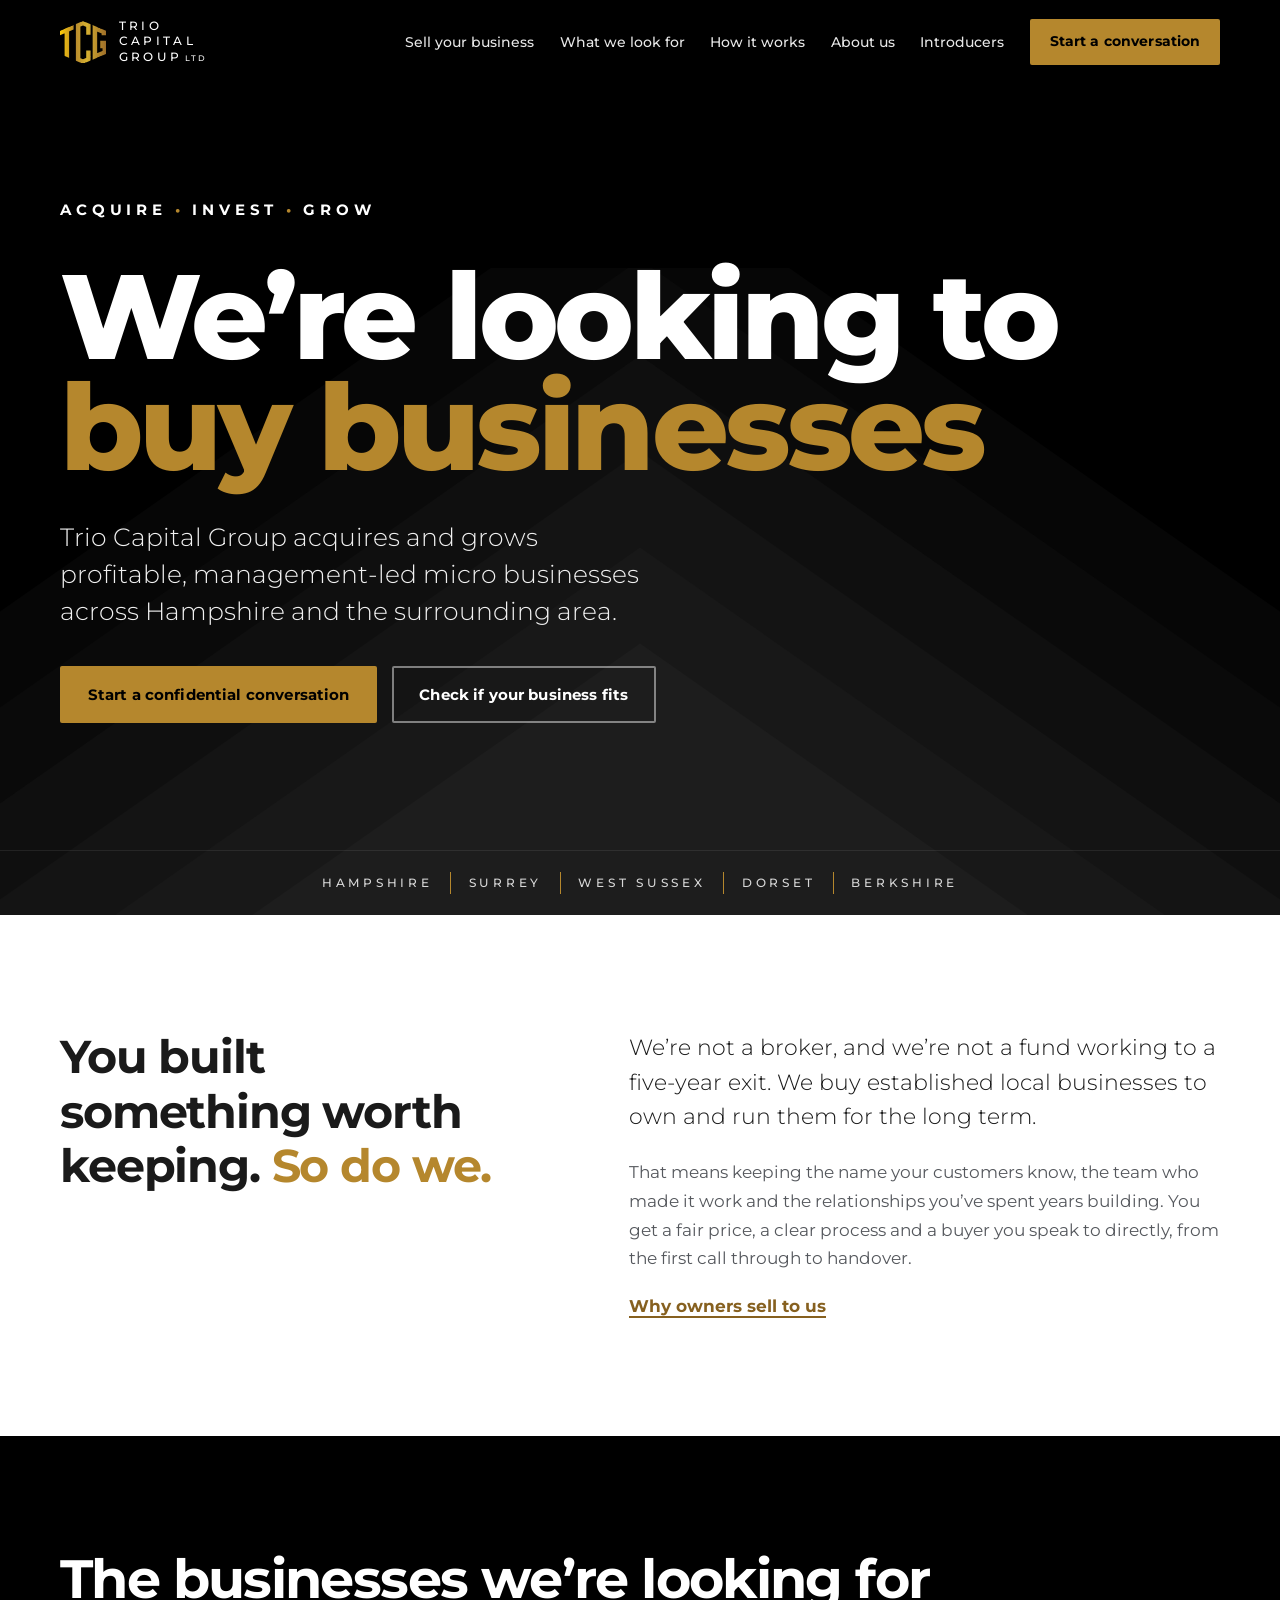
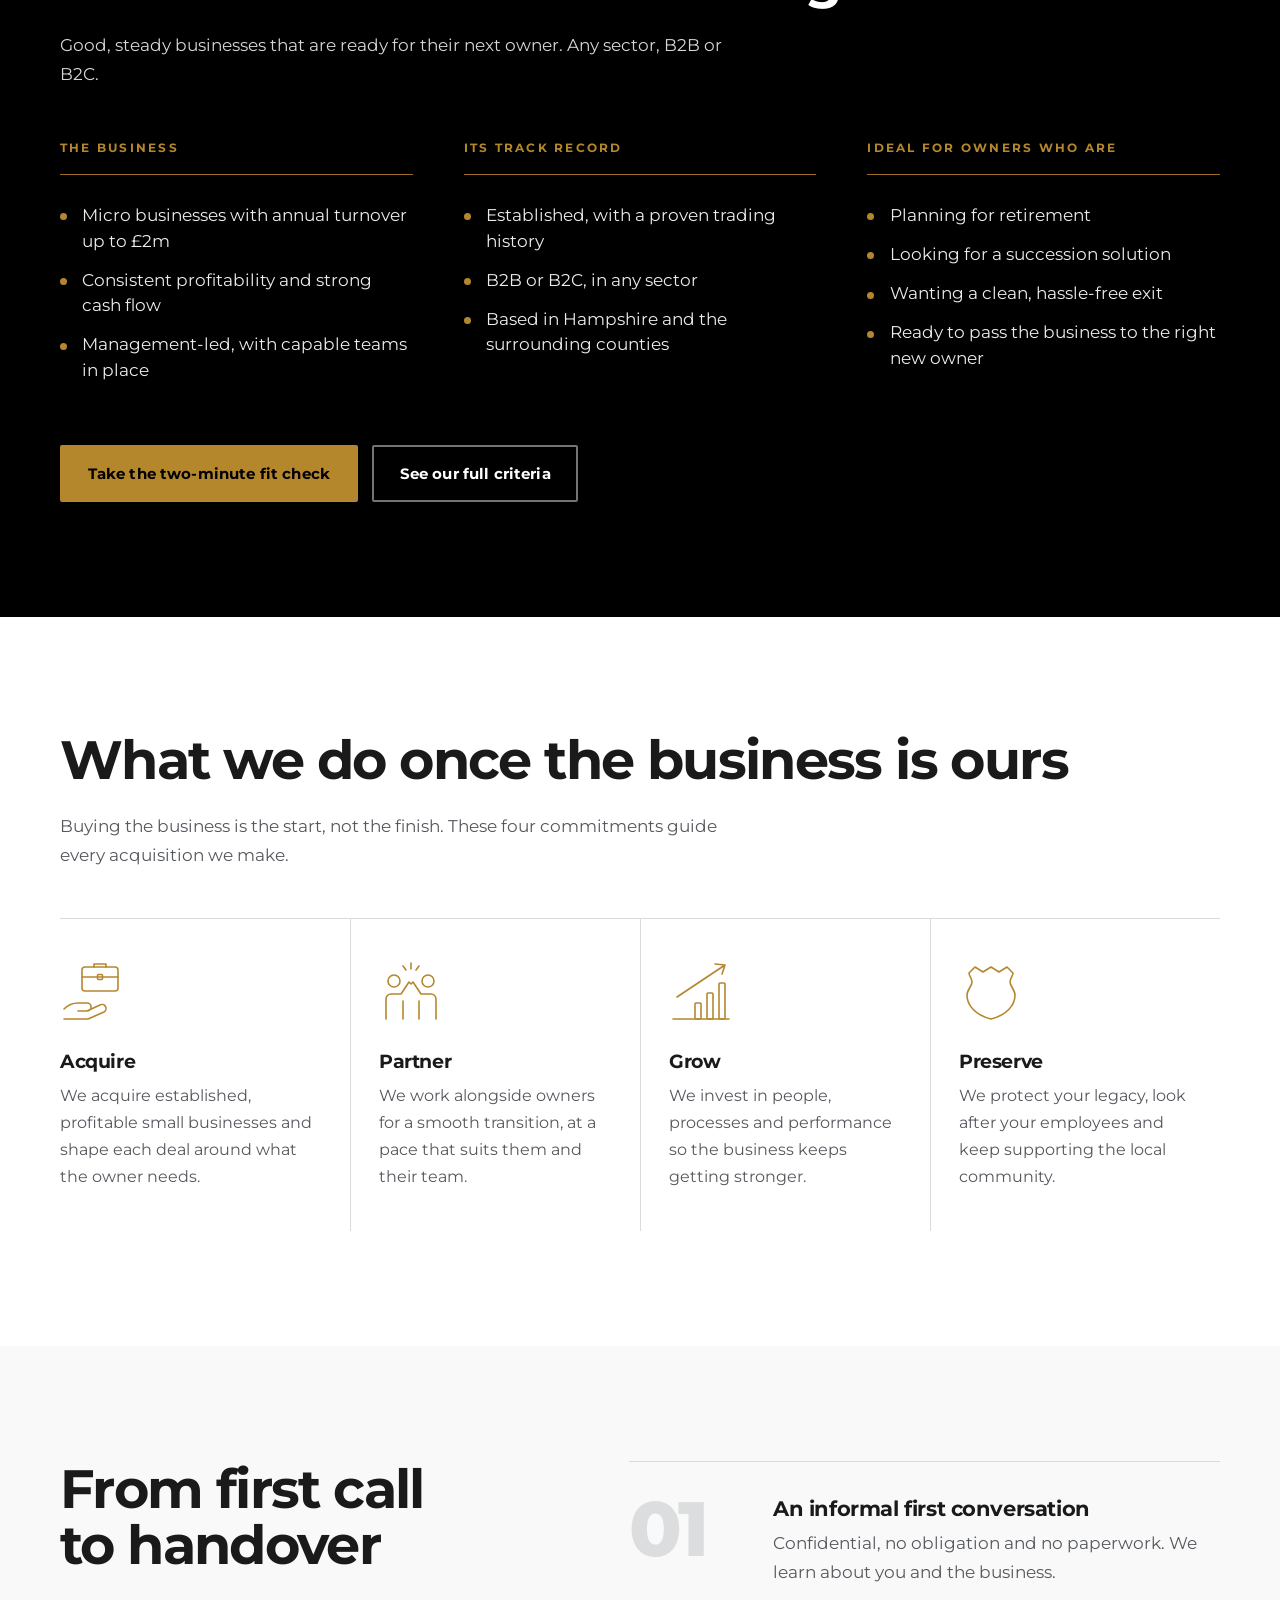
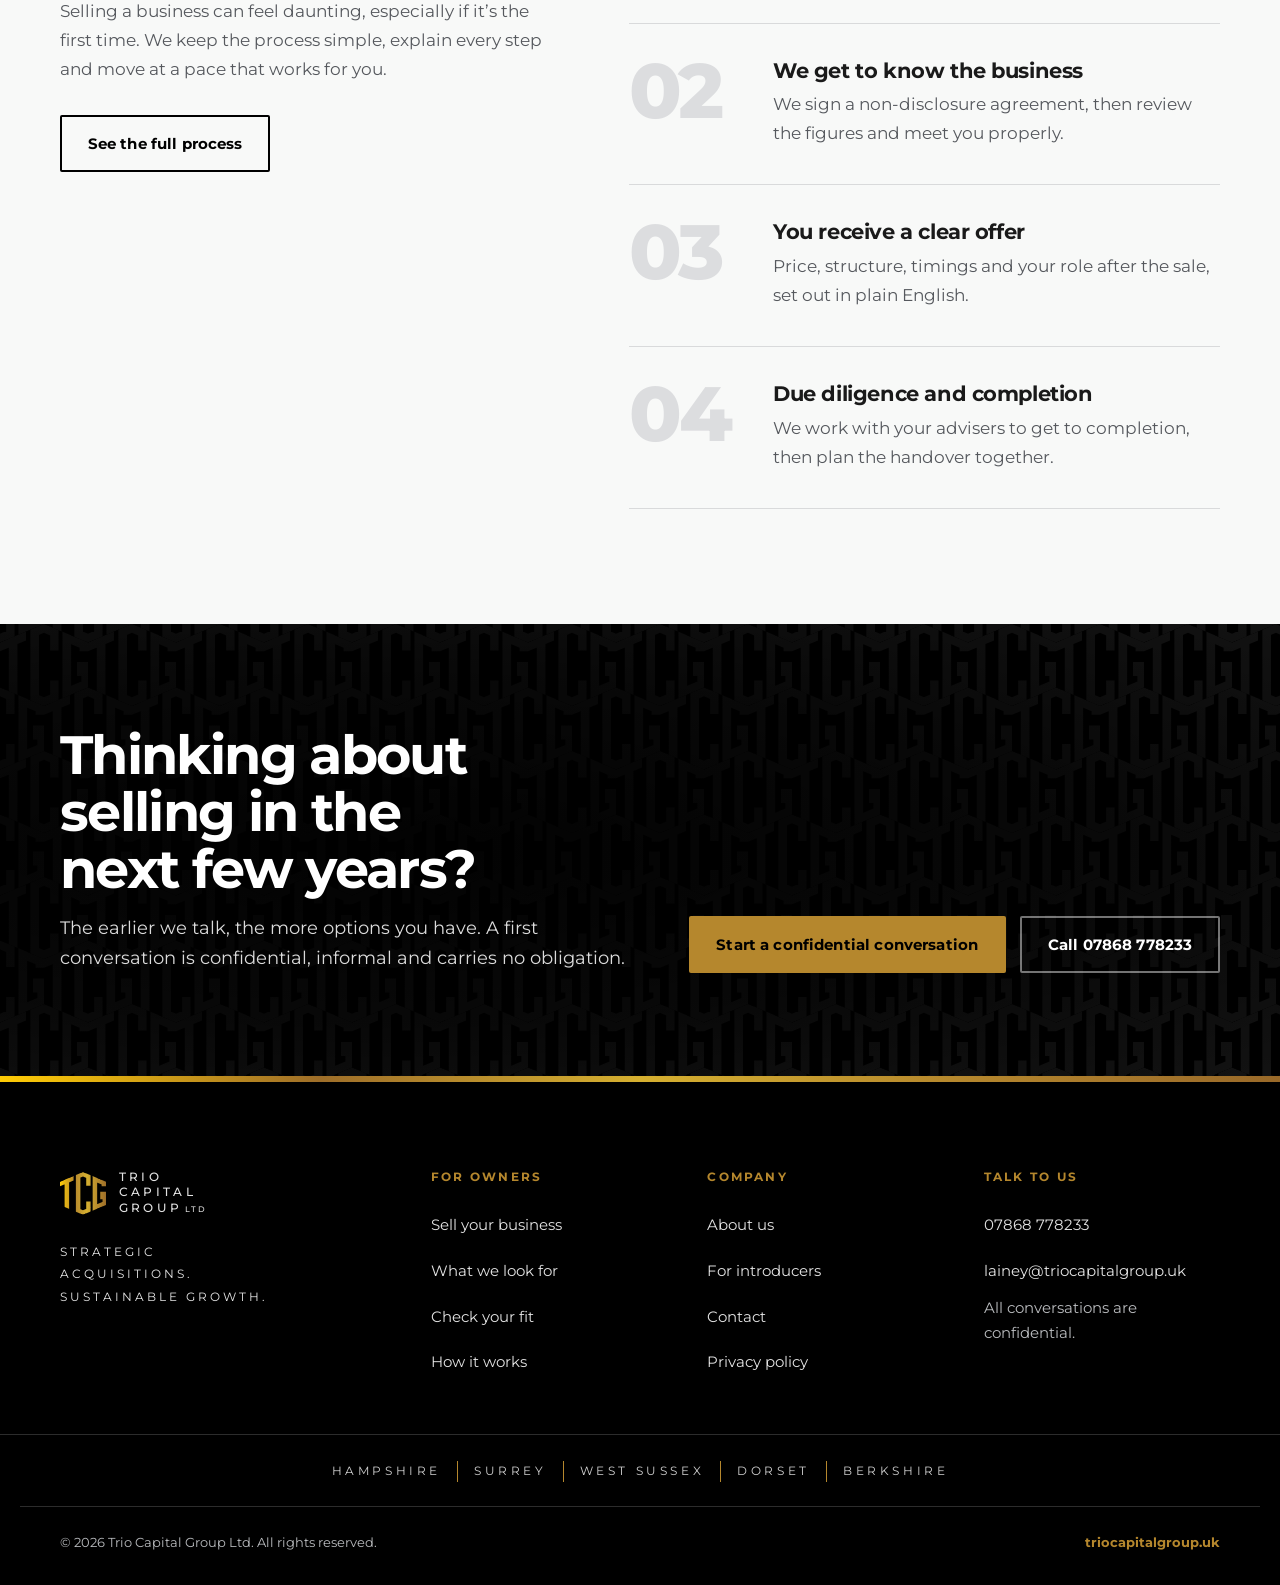
==== index.html @ f68aefcb "Add files via upload" ====
<!DOCTYPE html>
<html lang="en-GB">
<head>
<meta charset="utf-8">
<script>document.documentElement.classList.add("js")</script>
<meta name="viewport" content="width=device-width, initial-scale=1">
<title>Trio Capital Group | We buy small businesses in Hampshire & the South</title>
<meta name="description" content="Thinking of selling your business? Trio Capital Group acquires and grows profitable, management-led micro businesses across Hampshire, Surrey, West Sussex, Dorset and Berkshire.">
<link rel="canonical" href="https://triocapitalgroup.uk/">
<meta name="theme-color" content="#000000">
<meta property="og:type" content="website">
<meta property="og:site_name" content="Trio Capital Group">
<meta property="og:title" content="Trio Capital Group | We buy small businesses in Hampshire & the South">
<meta property="og:description" content="Thinking of selling your business? Trio Capital Group acquires and grows profitable, management-led micro businesses across Hampshire, Surrey, West Sussex, Dorset and Berkshire.">
<meta property="og:url" content="https://triocapitalgroup.uk/">
<meta property="og:image" content="https://triocapitalgroup.uk/og-image.jpg">
<meta property="og:image:width" content="1200">
<meta property="og:image:height" content="630">
<meta property="og:locale" content="en_GB">
<meta name="twitter:card" content="summary_large_image">
<link rel="icon" href="/favicon.svg" type="image/svg+xml">
<link rel="icon" href="/favicon-32.png" sizes="32x32" type="image/png">
<link rel="apple-touch-icon" href="/apple-touch-icon.png">
<link rel="preconnect" href="https://fonts.googleapis.com">
<link rel="preconnect" href="https://fonts.gstatic.com" crossorigin>
<link href="https://fonts.googleapis.com/css2?family=Montserrat:wght@300;400;500;700;800&display=swap" rel="stylesheet">
<link rel="stylesheet" href="/style.css">
<script type="application/ld+json">{"@context": "https://schema.org", "@type": "Organization", "name": "Trio Capital Group Ltd", "url": "https://triocapitalgroup.uk", "logo": "https://triocapitalgroup.uk/logo-mark.svg", "slogan": "Strategic acquisitions. Sustainable growth.", "description": "Trio Capital Group acquires and grows profitable, management-led micro businesses across Hampshire and the surrounding area.", "areaServed": [{"@type": "AdministrativeArea", "name": "Hampshire"}, {"@type": "AdministrativeArea", "name": "Surrey"}, {"@type": "AdministrativeArea", "name": "West Sussex"}, {"@type": "AdministrativeArea", "name": "Dorset"}, {"@type": "AdministrativeArea", "name": "Berkshire"}], "contactPoint": {"@type": "ContactPoint", "telephone": "+447868778233", "email": "lainey@triocapitalgroup.uk", "contactType": "Business acquisitions", "areaServed": "GB"}}</script>
</head>
<body>
<a class="skip-link" href="#main">Skip to content</a>
<header class="site-header">
  <div class="wrap nav">
    <a class="brand" href="/" aria-label="Trio Capital Group Ltd, home"><svg class="brand-mark" viewBox="0 0 100 93" aria-hidden="true" xmlns="http://www.w3.org/2000/svg"><defs><clipPath id="hmc"><polygon points="50,0 100,21 100,72 50,93 0,72 0,21"/></clipPath><linearGradient id="hm" x1="0" x2="1" y1="0" y2="0"><stop offset="0" stop-color="#ffcc05"/><stop offset=".32" stop-color="#b5872d"/><stop offset=".58" stop-color="#d6b030"/><stop offset="1" stop-color="#9e6e29"/></linearGradient></defs><path clip-path="url(#hmc)" fill="url(#hm)" d="M0.00,21.00 L29.50,8.61 L29.50,18.61 L0.00,31.00Z M10.00,0.00 L19.80,0.00 L19.80,93.00 L10.00,93.00Z M34.50,0.00 L44.30,0.00 L44.30,93.00 L34.50,93.00Z M34.50,6.51 L50.00,0.00 L66.50,6.93 L66.50,16.93 L50.00,10.00 L34.50,16.51Z M57.00,0.00 L66.50,0.00 L66.50,30.00 L57.00,30.00Z M34.50,76.49 L50.00,83.00 L66.50,76.07 L66.50,86.07 L50.00,93.00 L34.50,86.49Z M57.00,64.00 L66.50,64.00 L66.50,93.00 L57.00,93.00Z M71.00,0.00 L80.80,0.00 L80.80,93.00 L71.00,93.00Z M71.00,8.82 L100.00,21.00 L100.00,31.00 L71.00,18.82Z M90.50,0.00 L100.00,0.00 L100.00,31.00 L90.50,31.00Z M71.00,74.18 L100.00,62.00 L100.00,72.00 L71.00,84.18Z M87.50,43.00 L100.00,43.00 L100.00,48.00 L87.50,48.00Z M87.50,43.00 L92.50,43.00 L92.50,59.00 L87.50,59.00Z M92.50,43.00 L100.00,43.00 L100.00,93.00 L92.50,93.00Z"/></svg><span class="brand-word" aria-hidden="true"><span>TRIO</span><span>CAPITAL</span><span>GROUP<small>LTD</small></span></span></a>
    <button class="nav-toggle" type="button" aria-expanded="false" aria-controls="nav-links"><span></span><span class="sr-only">Menu</span></button>
    <nav aria-label="Main">
      <ul class="nav-links" id="nav-links">
        <li><a href="/sell-your-business">Sell your business</a></li><li><a href="/what-we-look-for">What we look for</a></li><li><a href="/how-it-works">How it works</a></li><li><a href="/about">About us</a></li><li><a href="/introducers">Introducers</a></li>
        <li><a class="btn btn-gold" href="/contact">Start a conversation</a></li>
      </ul>
    </nav>
  </div>
</header>
<main id="main">

<section class="hero" aria-labelledby="hero-title">
  <div class="hero-roofs" aria-hidden="true"><svg viewBox="0 0 1600 1000" preserveAspectRatio="xMidYMax slice"><polygon fill="#060606" points="-200,760 800,60 1800,760 1800,1200 -200,1200"/><polygon fill="#0a0a0a" points="-200,880 800,180 1800,880 1800,1200 -200,1200"/><polygon fill="#0f0f0f" points="-200,1000 800,300 1800,1000 1800,1200 -200,1200"/><polygon fill="#141414" points="-200,1120 800,420 1800,1120 1800,1200 -200,1200"/><polygon fill="#181818" points="-200,1240 800,540 1800,1240 1800,1200 -200,1200"/><polygon fill="#1d1d1d" points="-200,1360 800,660 1800,1360 1800,1200 -200,1200"/></svg></div>
  <div class="wrap hero-inner">
    <p class="hero-strap">Acquire<b aria-hidden="true">&bull;</b>Invest<b aria-hidden="true">&bull;</b>Grow</p>
    <h1 id="hero-title">We&rsquo;re looking to <span class="gold">buy businesses</span></h1>
    <p class="hero-lead">Trio Capital Group acquires and grows profitable, management-led micro businesses across Hampshire and the surrounding area.</p>
    <div class="btn-row">
      <a class="btn btn-gold" href="/contact">Start a confidential conversation</a>
      <a class="btn btn-ghost" href="/what-we-look-for#fit-checker">Check if your business fits</a>
    </div>
  </div>
  <div class="county-strip"><div class="wrap"><ul aria-label="Areas we cover"><li>Hampshire</li><li>Surrey</li><li>West Sussex</li><li>Dorset</li><li>Berkshire</li></ul></div></div>
</section>

<section class="sec">
  <div class="wrap split">
    <h2 class="statement">You built something worth keeping. <span class="gold">So do we.</span></h2>
    <div class="measure">
      <p class="lede">We&rsquo;re not a broker, and we&rsquo;re not a fund working to a five-year exit. We buy established local businesses to own and run them for the long term.</p>
      <p class="muted">That means keeping the name your customers know, the team who made it work and the relationships you&rsquo;ve spent years building. You get a fair price, a clear process and a buyer you speak to directly, from the first call through to handover.</p>
      <p><a class="text-link" href="/sell-your-business">Why owners sell to us</a></p>
    </div>
  </div>
</section>

<section class="sec sec-dark on-dark" aria-labelledby="criteria-title">
  <div class="wrap">
    <h2 class="h2" id="criteria-title">The businesses we&rsquo;re looking for</h2>
    <p class="measure" style="margin-bottom:3rem">Good, steady businesses that are ready for their next owner. Any sector, B2B or B2C.</p>
    <div class="criteria">
      <div>
        <span class="label">The business</span>
        <ul class="dot-list">
          <li>Micro businesses with annual turnover up to &pound;2m</li>
          <li>Consistent profitability and strong cash flow</li>
          <li>Management-led, with capable teams in place</li>
        </ul>
      </div>
      <div>
        <span class="label">Its track record</span>
        <ul class="dot-list">
          <li>Established, with a proven trading history</li>
          <li>B2B or B2C, in any sector</li>
          <li>Based in Hampshire and the surrounding counties</li>
        </ul>
      </div>
      <div>
        <span class="label">Ideal for owners who are</span>
        <ul class="dot-list">
          <li>Planning for retirement</li>
          <li>Looking for a succession solution</li>
          <li>Wanting a clean, hassle-free exit</li>
          <li>Ready to pass the business to the right new owner</li>
        </ul>
      </div>
    </div>
    <div class="btn-row mt-3">
      <a class="btn btn-gold" href="/what-we-look-for#fit-checker">Take the two-minute fit check</a>
      <a class="btn btn-ghost" href="/what-we-look-for">See our full criteria</a>
    </div>
  </div>
</section>

<section class="sec" aria-labelledby="pillars-title">
  <div class="wrap">
    <h2 class="h2" id="pillars-title">What we do once the business is ours</h2>
    <p class="measure muted" style="margin-bottom:3rem">Buying the business is the start, not the finish. These four commitments guide every acquisition we make.</p>
    <div class="pillars">
      <div class="pillar"><svg viewBox="0 0 64 64" fill="none" stroke-width="1.6" stroke-linecap="round" stroke-linejoin="round" aria-hidden="true"><rect x="22" y="8" width="36" height="24" rx="3"/><path d="M34 8V5h12v3M22 18h36"/><rect x="37.5" y="15.5" width="5" height="5" rx="1"/><path d="M4 50c4-4 9-6 14-6h9a4 4 0 0 1 0 8H18M27 52l13-6a4 4 0 0 1 4 7L28 60H4"/></svg><h3>Acquire</h3><p>We acquire established, profitable small businesses and shape each deal around what the owner needs.</p></div>
      <div class="pillar"><svg viewBox="0 0 64 64" fill="none" stroke-width="1.6" stroke-linecap="round" stroke-linejoin="round" aria-hidden="true"><circle cx="15" cy="22" r="6"/><circle cx="49" cy="22" r="6"/><path d="M7 60V40a5 5 0 0 1 5-5h10l8-12M57 60V40a5 5 0 0 0-5-5H42l-8-12M30 23l2 2 2-2M24 60V42M40 60V42M32 4v6M24 7l3 4M40 7l-3 4"/></svg><h3>Partner</h3><p>We work alongside owners for a smooth transition, at a pace that suits them and their team.</p></div>
      <div class="pillar"><svg viewBox="0 0 64 64" fill="none" stroke-width="1.6" stroke-linecap="round" stroke-linejoin="round" aria-hidden="true"><path d="M4 60h56"/><rect x="26" y="44" width="6" height="16" rx="1"/><rect x="38" y="34" width="6" height="26" rx="1"/><rect x="50" y="24" width="6" height="36" rx="1"/><path d="M8 38 56 6M46 5l10 1-3 9"/></svg><h3>Grow</h3><p>We invest in people, processes and performance so the business keeps getting stronger.</p></div>
      <div class="pillar"><svg viewBox="0 0 64 64" fill="none" stroke-width="1.6" stroke-linecap="round" stroke-linejoin="round" aria-hidden="true"><path d="M32 60C16 56 8 46 8 36c0-5 5-9 5-13s-3-6-3-9l6-6 8 5 8-5 8 5 8-5 6 6c0 3-3 5-3 9s5 8 5 13c0 10-8 20-24 24Z"/></svg><h3>Preserve</h3><p>We protect your legacy, look after your employees and keep supporting the local community.</p></div>
    </div>
  </div>
</section>

<section class="sec sec-paper" aria-labelledby="process-title">
  <div class="wrap split">
    <div>
      <h2 class="h2" id="process-title">From first call to handover</h2>
      <p class="muted">Selling a business can feel daunting, especially if it&rsquo;s the first time. We keep the process simple, explain every step and move at a pace that works for you.</p>
      <p class="mt-2"><a class="btn btn-line" href="/how-it-works">See the full process</a></p>
    </div>
    <ol class="steps">
      <li class="step"><span class="step-num" aria-hidden="true">01</span><div><h3>An informal first conversation</h3><p>Confidential, no obligation and no paperwork. We learn about you and the business.</p></div></li>
      <li class="step"><span class="step-num" aria-hidden="true">02</span><div><h3>We get to know the business</h3><p>We sign a non-disclosure agreement, then review the figures and meet you properly.</p></div></li>
      <li class="step"><span class="step-num" aria-hidden="true">03</span><div><h3>You receive a clear offer</h3><p>Price, structure, timings and your role after the sale, set out in plain English.</p></div></li>
      <li class="step"><span class="step-num" aria-hidden="true">04</span><div><h3>Due diligence and completion</h3><p>We work with your advisers to get to completion, then plan the handover together.</p></div></li>
    </ol>
  </div>
</section>
<section class="cta-band">
  <div class="wrap cta-inner">
    <div>
      <h2>Thinking about selling in the next few years?</h2>
      <p>The earlier we talk, the more options you have. A first conversation is confidential, informal and carries no obligation.</p>
    </div>
    <div class="btn-row">
      <a class="btn btn-gold" href="/contact">Start a confidential conversation</a>
      <a class="btn btn-ghost" href="tel:+447868778233">Call 07868 778233</a>
    </div>
  </div>
</section>
<div class="gold-bar" aria-hidden="true"></div>
</main>
<footer class="site-footer">
  <div class="wrap footer-top">
    <div class="footer-brand">
      <a class="brand" href="/" aria-label="Trio Capital Group Ltd, home"><svg class="brand-mark" viewBox="0 0 100 93" aria-hidden="true" xmlns="http://www.w3.org/2000/svg"><defs><clipPath id="fmc"><polygon points="50,0 100,21 100,72 50,93 0,72 0,21"/></clipPath><linearGradient id="fm" x1="0" x2="1" y1="0" y2="0"><stop offset="0" stop-color="#ffcc05"/><stop offset=".32" stop-color="#b5872d"/><stop offset=".58" stop-color="#d6b030"/><stop offset="1" stop-color="#9e6e29"/></linearGradient></defs><path clip-path="url(#fmc)" fill="url(#fm)" d="M0.00,21.00 L29.50,8.61 L29.50,18.61 L0.00,31.00Z M10.00,0.00 L19.80,0.00 L19.80,93.00 L10.00,93.00Z M34.50,0.00 L44.30,0.00 L44.30,93.00 L34.50,93.00Z M34.50,6.51 L50.00,0.00 L66.50,6.93 L66.50,16.93 L50.00,10.00 L34.50,16.51Z M57.00,0.00 L66.50,0.00 L66.50,30.00 L57.00,30.00Z M34.50,76.49 L50.00,83.00 L66.50,76.07 L66.50,86.07 L50.00,93.00 L34.50,86.49Z M57.00,64.00 L66.50,64.00 L66.50,93.00 L57.00,93.00Z M71.00,0.00 L80.80,0.00 L80.80,93.00 L71.00,93.00Z M71.00,8.82 L100.00,21.00 L100.00,31.00 L71.00,18.82Z M90.50,0.00 L100.00,0.00 L100.00,31.00 L90.50,31.00Z M71.00,74.18 L100.00,62.00 L100.00,72.00 L71.00,84.18Z M87.50,43.00 L100.00,43.00 L100.00,48.00 L87.50,48.00Z M87.50,43.00 L92.50,43.00 L92.50,59.00 L87.50,59.00Z M92.50,43.00 L100.00,43.00 L100.00,93.00 L92.50,93.00Z"/></svg><span class="brand-word" aria-hidden="true"><span>TRIO</span><span>CAPITAL</span><span>GROUP<small>LTD</small></span></span></a>
      <p class="footer-strap">Strategic acquisitions. Sustainable growth.</p>
    </div>
    <div>
      <h2>For owners</h2>
      <ul>
        <li><a href="/sell-your-business">Sell your business</a></li>
        <li><a href="/what-we-look-for">What we look for</a></li>
        <li><a href="/what-we-look-for#fit-checker">Check your fit</a></li>
        <li><a href="/how-it-works">How it works</a></li>
      </ul>
    </div>
    <div>
      <h2>Company</h2>
      <ul>
        <li><a href="/about">About us</a></li>
        <li><a href="/introducers">For introducers</a></li>
        <li><a href="/contact">Contact</a></li>
        <li><a href="/privacy">Privacy policy</a></li>
      </ul>
    </div>
    <div>
      <h2>Talk to us</h2>
      <ul>
        <li><a href="tel:+447868778233">07868 778233</a></li>
        <li><a href="mailto:lainey@triocapitalgroup.uk">lainey@triocapitalgroup.uk</a></li>
        <li>All conversations are confidential.</li>
      </ul>
    </div>
  </div>
  <div class="footer-counties"><div class="wrap"><ul aria-label="Areas we cover"><li>Hampshire</li><li>Surrey</li><li>West Sussex</li><li>Dorset</li><li>Berkshire</li></ul></div></div>
  <div class="wrap footer-base">
    <span>&copy; <span data-year>2026</span> Trio Capital Group Ltd. All rights reserved.</span>
    <span class="site-url">triocapitalgroup.uk</span>
  </div>
</footer>
<script src="/main.js" defer></script>
</body>
</html>
---- style.css ----
/* ==========================================================================
   Trio Capital Group Ltd — site styles
   Brand: Montserrat (Light / Medium / Bold), Gothic Gold #b5872d, Midnight Black #000
   ========================================================================== */

:root {
  --black: #000000;
  --gold: #b5872d;          /* Gothic Gold */
  --gold-light: #d6b030;    /* Currywurst */
  --gold-deep: #9e6e29;     /* Olivia */
  --sun: #ffcc05;           /* Sunflower */
  --gold-text: #86601f;     /* darkened gold for small text on white (AA) */
  --white: #ffffff;
  --paper: #f8f9f8;
  --grey: #e9eaeb;
  --rule: #d9dadb;
  --text: #1a1a1a;
  --muted: #55585d;
  --on-dark: #ffffff;
  --on-dark-muted: #b9bbbe;
  --dark-2: #111111;
  --dark-3: #1b1b1b;
  --dark-rule: #2c2c2c;
  --grad: linear-gradient(90deg, #ffcc05 0%, #9e6e29 25%, #d6b030 50%, #b5872d 75%, #996929 100%);
  --grad-soft: linear-gradient(90deg, #b5872d 0%, #9e6e29 50%, #996929 100%);
  --mw: 1240px;
  --gutter: clamp(1.25rem, 4vw, 2.5rem);
  --nav-h: 84px;
  --ease: cubic-bezier(.2,.7,.2,1);
}

*, *::before, *::after { box-sizing: border-box; }
html { -webkit-text-size-adjust: 100%; scroll-behavior: smooth; scroll-padding-top: calc(var(--nav-h) + 16px); }
body {
  margin: 0;
  font-family: "Montserrat", "Helvetica Neue", Arial, sans-serif;
  font-weight: 400;
  font-size: 1.0625rem;
  line-height: 1.7;
  color: var(--text);
  background: var(--white);
  -webkit-font-smoothing: antialiased;
  text-rendering: optimizeLegibility;
}
img, svg { max-width: 100%; display: block; }
[hidden] { display: none !important; }
.checker-back[hidden] { display: inline-block !important; visibility: hidden; }
a { color: inherit; }
p { margin: 0 0 1.1em; }
p:last-child { margin-bottom: 0; }
h1, h2, h3, h4 { margin: 0; font-weight: 700; line-height: 1.1; letter-spacing: -0.02em; }
ul, ol { margin: 0; padding: 0; }
button, input, select, textarea { font: inherit; color: inherit; }
:focus-visible { outline: 3px solid var(--sun); outline-offset: 3px; border-radius: 2px; }

.skip-link {
  position: absolute; left: 1rem; top: -100px; z-index: 200;
  background: var(--sun); color: var(--black); padding: .75rem 1rem; font-weight: 700; text-decoration: none;
}
.skip-link:focus { top: 1rem; }

.wrap { width: 100%; max-width: var(--mw); margin: 0 auto; padding: 0 var(--gutter); }
.measure { max-width: 64ch; }
.sr-only { position: absolute !important; width: 1px; height: 1px; overflow: hidden; clip: rect(0 0 0 0); white-space: nowrap; }

/* ---------- Buttons ---------- */
.btn {
  display: inline-flex; align-items: center; justify-content: center; gap: .6rem;
  min-height: 52px; padding: .85rem 1.6rem;
  font-weight: 700; font-size: .95rem; letter-spacing: .01em; text-decoration: none;
  border: 2px solid transparent; border-radius: 2px; cursor: pointer;
  transition: background-color .2s var(--ease), color .2s var(--ease), border-color .2s var(--ease), transform .2s var(--ease);
}
.btn:active { transform: translateY(1px); }
.btn:disabled { opacity: .35; cursor: not-allowed; }
.btn-gold { background: var(--gold); color: var(--black); }
.btn-gold:hover { background: var(--gold-light); }
.btn-ghost { border-color: rgba(255,255,255,.45); color: var(--white); background: transparent; }
.btn-ghost:hover { border-color: var(--gold); color: var(--gold-light); }
.btn-dark { background: var(--black); color: var(--white); }
.btn-dark:hover { background: #262626; }
.btn-line { border-color: var(--black); color: var(--black); background: transparent; }
.btn-line:hover { background: var(--black); color: var(--white); }
.btn-row { display: flex; flex-wrap: wrap; gap: .9rem; }

.text-link {
  color: var(--gold-text); font-weight: 700; text-decoration: none;
  background-image: linear-gradient(currentColor, currentColor);
  background-size: 100% 2px; background-position: 0 100%; background-repeat: no-repeat;
  padding-bottom: 2px; transition: background-size .25s var(--ease);
}
.text-link:hover { background-size: 40% 2px; }
.on-dark .text-link { color: var(--gold-light); }

/* ---------- Header ---------- */
.site-header {
  position: sticky; top: 0; z-index: 100;
  background: var(--black); color: var(--white);
  border-bottom: 1px solid transparent;
  transition: border-color .25s var(--ease);
}
.site-header.scrolled { border-bottom-color: var(--dark-rule); }
.nav { display: flex; align-items: center; justify-content: space-between; height: var(--nav-h); gap: 1.5rem; }
.brand { display: inline-flex; align-items: center; gap: .8rem; text-decoration: none; color: var(--white); flex-shrink: 0; }
.brand-mark { width: 46px; height: auto; }
.brand-word { display: flex; flex-direction: column; font-weight: 500; font-size: .74rem; letter-spacing: .28em; line-height: 1.32; }
.brand-word small { font-size: .52rem; letter-spacing: .2em; margin-left: .35em; }
.nav-links { display: flex; align-items: center; gap: clamp(1rem, 2vw, 2rem); list-style: none; }
.nav-links a:not(.btn) {
  color: #e7e7e7; text-decoration: none; font-weight: 500; font-size: .9rem;
  padding: .4rem 0; position: relative;
}
.nav-links a:not(.btn)::after {
  content: ""; position: absolute; left: 0; right: 0; bottom: -2px; height: 2px;
  background: var(--gold); transform: scaleX(0); transform-origin: left; transition: transform .25s var(--ease);
}
.nav-links a:not(.btn):hover::after, .nav-links a[aria-current="page"]::after { transform: scaleX(1); }
.nav-links a[aria-current="page"] { color: var(--white); }
.nav-links .btn { min-height: 44px; padding: .6rem 1.1rem; font-size: .85rem; }
.nav-toggle {
  display: none; background: none; border: 0; padding: .5rem; cursor: pointer; color: var(--white);
  width: 48px; height: 48px; align-items: center; justify-content: center;
}
.nav-toggle span, .nav-toggle span::before, .nav-toggle span::after {
  display: block; width: 26px; height: 2px; background: currentColor; position: relative; transition: transform .25s var(--ease), background-color .2s;
}
.nav-toggle span::before, .nav-toggle span::after { content: ""; position: absolute; left: 0; }
.nav-toggle span::before { top: -8px; }
.nav-toggle span::after { top: 8px; }
.nav-open .nav-toggle span { background: transparent; }
.nav-open .nav-toggle span::before { transform: translateY(8px) rotate(45deg); }
.nav-open .nav-toggle span::after { transform: translateY(-8px) rotate(-45deg); }

@media (max-width: 1080px) {
  .nav-toggle { display: inline-flex; margin-left: auto; margin-right: -.5rem; }
  .nav-links {
    position: fixed; inset: var(--nav-h) 0 0 0; background: var(--black);
    flex-direction: column; align-items: stretch; gap: 0; padding: 1rem var(--gutter) 2rem;
    transform: translateX(100%); visibility: hidden; transition: transform .3s var(--ease), visibility .3s;
    overflow-y: auto;
  }
  .nav-open .nav-links { transform: none; visibility: visible; }
  .nav-links li { border-bottom: 1px solid var(--dark-rule); }
  .nav-links li:last-child { border: 0; padding-top: 1.5rem; }
  .nav-links a:not(.btn) { display: block; padding: 1.1rem 0; font-size: 1.15rem; }
  .nav-links a:not(.btn)::after { display: none; }
  .nav-links .btn { width: 100%; min-height: 54px; font-size: 1rem; }
  body.nav-open { overflow: hidden; }
}

/* ---------- Home hero: the rooflines ---------- */
.hero {
  position: relative; overflow: hidden; background: var(--black); color: var(--white);
  min-height: min(92vh, 900px); display: flex; align-items: center;
  padding: clamp(4rem, 9vw, 7rem) 0 clamp(9rem, 16vw, 12rem);
}
.hero-roofs { position: absolute; inset: auto 0 0 0; height: 78%; pointer-events: none; }
.hero-roofs svg { width: 100%; height: 100%; }
.hero-roofs polygon { transform-box: fill-box; }
.js .hero-roofs polygon { opacity: 0; transform: translateY(60px); }
.js .hero.is-ready .hero-roofs polygon { opacity: 1; transform: none; transition: opacity 1.1s var(--ease), transform 1.1s var(--ease); }
.hero.is-ready .hero-roofs polygon:nth-child(1) { transition-delay: .05s; }
.hero.is-ready .hero-roofs polygon:nth-child(2) { transition-delay: .15s; }
.hero.is-ready .hero-roofs polygon:nth-child(3) { transition-delay: .25s; }
.hero.is-ready .hero-roofs polygon:nth-child(4) { transition-delay: .35s; }
.hero.is-ready .hero-roofs polygon:nth-child(5) { transition-delay: .45s; }
.hero.is-ready .hero-roofs polygon:nth-child(6) { transition-delay: .55s; }
.hero-inner { position: relative; z-index: 2; }
.hero-strap {
  font-weight: 700; font-size: clamp(.78rem, 1.2vw, .95rem); letter-spacing: .32em; text-transform: uppercase;
  color: var(--white); margin-bottom: clamp(1.5rem, 3vw, 2.5rem);
}
.hero-strap b { color: var(--gold); font-weight: 700; padding: 0 .5em; }
.hero h1 {
  font-size: clamp(3rem, 9.4vw, 8rem); font-weight: 800; line-height: .92; letter-spacing: -0.035em;
  margin-bottom: clamp(1.5rem, 3vw, 2.25rem);
}
.hero h1 .gold { color: var(--gold); display: block; }
.hero-lead { font-weight: 300; font-size: clamp(1.15rem, 2vw, 1.55rem); line-height: 1.5; max-width: 38ch; color: #f1f1f1; margin-bottom: 2.25rem; }
.js .hero-inner > * { opacity: 0; transform: translateY(18px); }
.js .hero.is-ready .hero-inner > * { opacity: 1; transform: none; transition: opacity .8s var(--ease), transform .8s var(--ease); }
.hero.is-ready .hero-inner > *:nth-child(2) { transition-delay: .1s; }
.hero.is-ready .hero-inner > *:nth-child(3) { transition-delay: .2s; }
.hero.is-ready .hero-inner > *:nth-child(4) { transition-delay: .3s; }

.county-strip {
  position: absolute; left: 0; right: 0; bottom: 0; z-index: 3;
  border-top: 1px solid rgba(255,255,255,.08);
}
.county-strip ul {
  list-style: none; display: flex; flex-wrap: wrap; justify-content: center; gap: .4rem 0;
  padding: 1.35rem 0; font-size: clamp(.7rem, 1.1vw, .82rem); letter-spacing: .3em; text-transform: uppercase; font-weight: 500; color: #d8d8d8;
}
.county-strip li { padding: 0 1.1rem; }
.county-strip li + li { border-left: 1px solid var(--gold); }

/* ---------- Inner page hero (letterhead mark) ---------- */
.page-hero {
  position: relative; overflow: hidden; background: var(--black); color: var(--white);
  padding: clamp(4rem, 9vw, 7.5rem) 0 clamp(3.5rem, 7vw, 6rem);
}
.page-hero .giant-mark {
  position: absolute; right: -6%; bottom: -38%; width: min(62vw, 780px); height: auto; pointer-events: none;
}
.page-hero .giant-mark path { fill: #161616; }
.page-hero-inner { position: relative; z-index: 2; }
.page-hero-inner h1 { max-width: 15ch; }
.crumbs { font-size: .82rem; color: var(--on-dark-muted); margin-bottom: 1.5rem; }
.crumbs a { color: var(--on-dark-muted); text-decoration: none; }
.crumbs a:hover { color: var(--gold-light); }
.crumbs span { padding: 0 .5rem; color: var(--gold); }
.page-hero h1 { font-size: clamp(2.5rem, 6.4vw, 5.2rem); font-weight: 800; letter-spacing: -0.03em; line-height: .98; margin-bottom: 1.5rem; }
.page-hero h1 .gold { color: var(--gold); }
.page-hero .lead { font-weight: 300; font-size: clamp(1.1rem, 1.8vw, 1.4rem); line-height: 1.55; max-width: 44ch; color: #ececec; }

/* ---------- Sections ---------- */
.sec { padding: clamp(4.5rem, 9vw, 8rem) 0; }
.sec-tight { padding: clamp(3rem, 6vw, 5rem) 0; }
.sec-paper { background: var(--paper); }
.sec-dark { background: var(--black); color: var(--white); }
.sec-dark .muted, .sec-dark p { color: #d6d6d6; }

.label {
  display: block; font-size: .78rem; font-weight: 700; letter-spacing: .18em; text-transform: uppercase;
  color: var(--gold-text); padding-bottom: 1rem; margin-bottom: 1.75rem; border-bottom: 1px solid #cdb78c;
}
.sec-dark .label { color: var(--gold); border-bottom-color: var(--gold-deep); }
.h2 { font-size: clamp(2rem, 4.2vw, 3.4rem); letter-spacing: -0.03em; line-height: 1.04; margin-bottom: 1.5rem; }
.h3 { font-size: clamp(1.2rem, 1.8vw, 1.45rem); letter-spacing: -0.01em; margin-bottom: .75rem; }
.lede { font-weight: 300; font-size: clamp(1.15rem, 1.7vw, 1.35rem); line-height: 1.6; }
.muted { color: var(--muted); }

.split { display: grid; grid-template-columns: minmax(0, 5fr) minmax(0, 6fr); gap: clamp(2rem, 6vw, 6rem); align-items: start; }
.split-even { grid-template-columns: 1fr 1fr; }
@media (max-width: 860px) { .split, .split-even { grid-template-columns: 1fr; } }

/* ---------- Criteria (flyer layout) ---------- */
.criteria-head { display: flex; justify-content: space-between; gap: 1rem; flex-wrap: wrap; }
.criteria-head .label { flex: 1; }
.criteria { display: grid; grid-template-columns: repeat(3, minmax(0, 1fr)); gap: 2.5rem clamp(1.5rem, 4vw, 3.5rem); }
.criteria h3 { font-size: 1.05rem; color: var(--white); margin-bottom: 1rem; }
.dot-list { list-style: none; }
.dot-list li { position: relative; padding-left: 1.4rem; margin-bottom: .85rem; line-height: 1.5; }
.dot-list li::before { content: ""; position: absolute; left: 0; top: .6em; width: 7px; height: 7px; border-radius: 50%; background: var(--gold); }
.sec-dark .dot-list li { color: #ececec; }
@media (max-width: 860px) { .criteria { grid-template-columns: 1fr; } }

/* ---------- Commitments (Acquire / Partner / Grow / Preserve) ---------- */
.pillars { display: grid; grid-template-columns: repeat(4, minmax(0, 1fr)); border-top: 1px solid var(--rule); }
.pillar { padding: 2.5rem 1.75rem 2.5rem 0; }
.pillar + .pillar { padding-left: 1.75rem; border-left: 1px solid var(--rule); }
.pillar svg { width: 64px; height: 64px; margin-bottom: 1.75rem; stroke: var(--gold); }
.pillar h3 { font-size: 1.2rem; margin-bottom: .6rem; }
.pillar p { color: var(--muted); font-size: 1rem; }
@media (max-width: 960px) {
  .pillars { grid-template-columns: 1fr 1fr; }
  .pillar:nth-child(3) { padding-left: 0; border-left: 0; }
  .pillar:nth-child(n+3) { border-top: 1px solid var(--rule); }
}
@media (max-width: 560px) {
  .pillars { grid-template-columns: 1fr; }
  .pillar, .pillar + .pillar { padding: 2rem 0; border-left: 0; }
  .pillar + .pillar { border-top: 1px solid var(--rule); }
}

/* ---------- Process steps (a real sequence, so numbered) ---------- */
.steps { list-style: none; counter-reset: step; }
.step { display: grid; grid-template-columns: 7.5rem minmax(0, 1fr); gap: 1.5rem; padding: 2.25rem 0; border-top: 1px solid var(--rule); }
.step:last-child { border-bottom: 1px solid var(--rule); }
.step-num { font-weight: 800; font-size: clamp(3.2rem, 6vw, 4.8rem); line-height: .8; color: #dcdddf; letter-spacing: -0.04em; }
.sec-dark .step, .sec-dark .step:last-child { border-color: var(--dark-rule); }
.sec-dark .step-num { color: #262626; }
.step h3 { font-size: 1.3rem; margin-bottom: .5rem; }
.step p { color: var(--muted); max-width: 60ch; }
.sec-dark .step p { color: #cfcfcf; }
.step-meta { display: grid; grid-template-columns: repeat(2, minmax(0, 1fr)); gap: 1rem 2rem; margin-top: 1.25rem; font-size: .95rem; }
.step-meta dt { font-weight: 700; font-size: .78rem; letter-spacing: .14em; text-transform: uppercase; color: var(--gold-text); margin-bottom: .3rem; }
.step-meta dd { margin: 0; color: var(--text); }
.step-time { display: inline-block; margin-top: 1rem; font-size: .85rem; font-weight: 700; color: var(--gold-text); }
@media (max-width: 640px) {
  .step { grid-template-columns: 1fr; gap: .75rem; }
  .step-meta { grid-template-columns: 1fr; }
}

/* ---------- Statement band ---------- */
.statement { font-weight: 700; font-size: clamp(1.7rem, 3.6vw, 2.9rem); line-height: 1.18; letter-spacing: -0.025em; max-width: 26ch; }
.statement .gold { color: var(--gold); }

/* ---------- Pattern CTA ---------- */
.cta-band { position: relative; background-color: var(--black); color: var(--white); overflow: hidden; }
.cta-band::before {
  content: ""; position: absolute; inset: 0;
  background-image: url("/pattern.svg"); background-size: 88px auto; opacity: 1;
}
.cta-band::after { content: ""; position: absolute; inset: 0; background: radial-gradient(ellipse at 30% 50%, rgba(0,0,0,.92) 0%, rgba(0,0,0,.7) 55%, rgba(0,0,0,.35) 100%); }
.cta-inner { position: relative; z-index: 2; display: grid; grid-template-columns: minmax(0, 1.4fr) auto; gap: 2rem 3rem; align-items: end; padding-block: clamp(4rem, 8vw, 6.5rem); }
.cta-inner h2 { font-size: clamp(2rem, 4.4vw, 3.4rem); letter-spacing: -0.03em; line-height: 1.05; margin-bottom: 1rem; }
.cta-inner p { color: #dcdcdc; max-width: 52ch; font-size: 1.1rem; }
@media (max-width: 860px) { .cta-inner { grid-template-columns: 1fr; align-items: start; } }
.gold-bar { height: 6px; background: var(--grad); }

/* ---------- Two-column point list ---------- */
.points { display: grid; grid-template-columns: repeat(2, minmax(0, 1fr)); gap: 0 clamp(2rem, 5vw, 4.5rem); }
.point { padding: 2rem 0; border-top: 1px solid var(--rule); }
.point h3 { font-size: 1.2rem; margin-bottom: .6rem; }
.point p { color: var(--muted); }
.sec-dark .point { border-top-color: var(--dark-rule); }
.sec-dark .point p { color: #cfcfcf; }
@media (max-width: 760px) { .points { grid-template-columns: 1fr; } }

/* ---------- Comparison table ---------- */
.table-scroll { overflow-x: auto; -webkit-overflow-scrolling: touch; border-top: 2px solid var(--black); }
.compare { width: 100%; min-width: 640px; border-collapse: collapse; font-size: 1rem; }
.compare th, .compare td { text-align: left; padding: 1.2rem 1.25rem 1.2rem 0; border-bottom: 1px solid var(--rule); vertical-align: top; line-height: 1.5; }
.compare thead th { font-size: .8rem; letter-spacing: .14em; text-transform: uppercase; color: var(--muted); font-weight: 700; }
.compare thead th.us { color: var(--gold-text); }
.compare tbody th { font-weight: 700; width: 24%; }
.compare td.us { font-weight: 500; }

/* ---------- FAQ ---------- */
.faq { border-top: 1px solid var(--rule); }
.faq details { border-bottom: 1px solid var(--rule); }
.faq summary {
  list-style: none; cursor: pointer; display: flex; justify-content: space-between; align-items: center; gap: 1.5rem;
  padding: 1.5rem 0; font-weight: 700; font-size: clamp(1.02rem, 1.5vw, 1.18rem); line-height: 1.4;
}
.faq summary::-webkit-details-marker { display: none; }
.faq summary::after {
  content: ""; flex-shrink: 0; width: 14px; height: 14px; border-right: 2px solid var(--gold); border-bottom: 2px solid var(--gold);
  transform: rotate(45deg) translate(-3px, -3px); transition: transform .25s var(--ease);
}
.faq details[open] summary::after { transform: rotate(-135deg) translate(-3px, -3px); }
.faq .answer { padding: 0 0 1.75rem; color: var(--muted); max-width: 70ch; }

/* ---------- Fit checker ---------- */
.checker { background: var(--white); border: 1px solid var(--rule); border-top: 6px solid var(--gold); }
.checker-body { padding: clamp(1.5rem, 4vw, 3rem); }
.checker-progress { display: flex; gap: 6px; margin-bottom: 2rem; }
.checker-progress span { flex: 1; height: 4px; background: var(--grey); transition: background-color .3s; }
.checker-progress span.done { background: var(--gold); }
.q { border: 0; margin: 0; padding: 0; }
.q[hidden] { display: none; }
.q legend { font-weight: 700; font-size: clamp(1.25rem, 2.4vw, 1.7rem); letter-spacing: -0.02em; line-height: 1.25; margin-bottom: .5rem; padding: 0; }
.q .q-help { color: var(--muted); margin-bottom: 1.5rem; font-size: .98rem; }
.q-count { font-size: .85rem; font-weight: 700; color: var(--gold-text); margin-bottom: .75rem; display: block; }
.options { display: grid; grid-template-columns: repeat(2, minmax(0, 1fr)); gap: .75rem; }
@media (max-width: 560px) { .options { grid-template-columns: 1fr; } }
.opt { position: relative; }
.opt input { position: absolute; opacity: 0; inset: 0; margin: 0; cursor: pointer; }
.opt label {
  display: flex; align-items: center; min-height: 60px; padding: .9rem 1.1rem .9rem 3rem; border: 1px solid var(--rule); background: var(--paper);
  cursor: pointer; font-weight: 500; line-height: 1.35; position: relative; transition: border-color .15s, background-color .15s;
}
.opt label::before {
  content: ""; position: absolute; left: 1.1rem; top: 50%; width: 18px; height: 18px; margin-top: -9px;
  border: 2px solid #9a9da2; border-radius: 50%; background: var(--white); transition: border-color .15s, box-shadow .15s;
}
.opt input:hover + label { border-color: var(--gold); }
.opt input:checked + label { border-color: var(--black); background: var(--white); }
.opt input:checked + label::before { border-color: var(--black); box-shadow: inset 0 0 0 4px var(--white); background: var(--gold); }
.opt input:focus-visible + label { outline: 3px solid var(--sun); outline-offset: 2px; }
.checker-nav { display: flex; justify-content: space-between; align-items: center; margin-top: 2rem; gap: 1rem; }
.checker-back { background: none; border: 0; padding: .5rem 0; font-weight: 700; cursor: pointer; color: var(--muted); }
.checker-back:hover { color: var(--black); }

.result[hidden] { display: none; }
.result-verdict { font-weight: 800; font-size: clamp(1.8rem, 3.6vw, 2.6rem); letter-spacing: -0.03em; line-height: 1.1; margin-bottom: 1rem; }
.result-verdict.good { color: var(--black); }
.result-notes { list-style: none; margin: 1.5rem 0 2rem; }
.result-notes li { padding: .85rem 0 .85rem 2rem; border-top: 1px solid var(--rule); position: relative; line-height: 1.5; }
.result-notes li::before { position: absolute; left: 0; top: .85rem; font-weight: 800; }
.result-notes li.yes::before { content: "✓"; color: var(--gold-text); }
.result-notes li.maybe::before { content: "?"; color: var(--muted); }
.result-notes li.no::before { content: "–"; color: var(--muted); }

/* ---------- Forms ---------- */
.form-shell { display: grid; grid-template-columns: minmax(0, 1.55fr) minmax(0, 1fr); gap: clamp(2rem, 5vw, 4.5rem); align-items: start; }
@media (max-width: 960px) { .form-shell { grid-template-columns: 1fr; } }
.form-card { background: var(--white); border: 1px solid var(--rule); border-top: 6px solid var(--gold); padding: clamp(1.5rem, 4vw, 3rem); }
.stepper { list-style: none; display: grid; grid-template-columns: repeat(3, 1fr); gap: 6px; margin-bottom: 2.25rem; }
.stepper li { font-size: .8rem; font-weight: 700; color: var(--muted); padding-top: .75rem; border-top: 4px solid var(--grey); transition: border-color .3s, color .3s; }
.stepper li.active { color: var(--black); border-top-color: var(--black); }
.stepper li.done { color: var(--gold-text); border-top-color: var(--gold); }
.form-step[hidden] { display: none; }
.form-step h2 { font-size: clamp(1.4rem, 2.4vw, 1.8rem); letter-spacing: -0.02em; margin-bottom: .5rem; }
.form-step .step-intro { color: var(--muted); margin-bottom: 1.75rem; }
.field-grid { display: grid; grid-template-columns: 1fr 1fr; gap: 1.25rem 1.25rem; }
.field-grid .full { grid-column: 1 / -1; }
@media (max-width: 620px) { .field-grid { grid-template-columns: 1fr; } }
.field label, .field .field-label { display: block; font-weight: 700; font-size: .92rem; margin-bottom: .45rem; }
.field .opt-tag { font-weight: 400; color: var(--muted); }
.field input[type="text"], .field input[type="email"], .field input[type="tel"], .field select, .field textarea {
  width: 100%; min-height: 52px; padding: .8rem 1rem; border: 1px solid #b8bbbf; border-radius: 2px; background: var(--white);
  font-size: 1rem; transition: border-color .15s, box-shadow .15s;
}
.field textarea { min-height: 140px; resize: vertical; line-height: 1.55; }
.field select { appearance: none; -webkit-appearance: none; padding-right: 2.75rem;
  background-image: url("data:image/svg+xml,%3Csvg xmlns='http://www.w3.org/2000/svg' width='14' height='9' viewBox='0 0 14 9'%3E%3Cpath d='M1 1l6 6 6-6' fill='none' stroke='%23b5872d' stroke-width='2'/%3E%3C/svg%3E");
  background-repeat: no-repeat; background-position: right 1rem center; }
.field input:focus, .field select:focus, .field textarea:focus { outline: none; border-color: var(--black); box-shadow: 0 0 0 3px rgba(181,135,45,.35); }
.field .hint { font-size: .85rem; color: var(--muted); margin-top: .4rem; }
.field.invalid input, .field.invalid select, .field.invalid textarea { border-color: #b3261e; }
.field .error { display: none; color: #b3261e; font-size: .86rem; font-weight: 500; margin-top: .4rem; }
.field.invalid .error { display: block; }
.chips { display: flex; flex-wrap: wrap; gap: .6rem; }
.chip { position: relative; }
.chip input { position: absolute; opacity: 0; inset: 0; margin: 0; cursor: pointer; }
.chip label { display: inline-flex; align-items: center; min-height: 44px; padding: .55rem 1rem; border: 1px solid #b8bbbf; border-radius: 999px; font-weight: 500; font-size: .92rem; cursor: pointer; margin: 0; transition: all .15s; }
.chip input:checked + label { background: var(--black); color: var(--white); border-color: var(--black); }
.chip input:focus-visible + label { outline: 3px solid var(--sun); outline-offset: 2px; }
.consent { display: flex; gap: .8rem; align-items: flex-start; font-size: .92rem; color: var(--muted); line-height: 1.5; }
.consent input { width: 20px; height: 20px; margin-top: .15rem; accent-color: var(--gold); flex-shrink: 0; }
.form-actions { display: flex; justify-content: space-between; align-items: center; gap: 1rem; margin-top: 2rem; flex-wrap: wrap; }
.form-note { font-size: .85rem; color: var(--muted); margin-top: 1.25rem; }
.hp { position: absolute !important; left: -9999px !important; }

.aside-block { padding: 2rem 0; border-top: 1px solid var(--rule); }
.aside-block:first-child { border-top: 0; padding-top: 0; }
.aside-block h3 { font-size: 1.1rem; margin-bottom: .75rem; }
.contact-line { display: flex; flex-direction: column; margin-bottom: 1rem; }
.contact-line span { font-size: .78rem; letter-spacing: .14em; text-transform: uppercase; font-weight: 700; color: var(--gold-text); }
.contact-line a { font-weight: 700; font-size: 1.15rem; text-decoration: none; }
.contact-line a:hover { color: var(--gold-text); }
.mini-steps { list-style: none; counter-reset: ms; }
.mini-steps li { counter-increment: ms; position: relative; padding-left: 2.25rem; margin-bottom: 1rem; line-height: 1.5; color: var(--muted); }
.mini-steps li::before { content: counter(ms); position: absolute; left: 0; top: 0; width: 1.5rem; height: 1.5rem; border-radius: 50%; background: var(--black); color: var(--white); font-size: .78rem; font-weight: 700; display: grid; place-items: center; }

/* ---------- Person block ---------- */
.person { display: grid; grid-template-columns: 120px minmax(0, 1fr); gap: 1.75rem; align-items: center; }
.person-mark { width: 120px; height: 120px; background: var(--black); display: grid; place-items: center; border-radius: 22px; }
.person-mark svg { width: 70px; }
.person h3 { font-size: 1.4rem; margin-bottom: .2rem; }
.person .role { color: var(--gold-text); font-weight: 700; font-size: .82rem; letter-spacing: .18em; text-transform: uppercase; margin-bottom: .75rem; }
@media (max-width: 520px) { .person { grid-template-columns: 1fr; } }

/* ---------- County list ---------- */
.counties { list-style: none; border-top: 1px solid var(--rule); }
.counties li { display: flex; justify-content: space-between; align-items: baseline; gap: 1rem; padding: 1.1rem 0; border-bottom: 1px solid var(--rule); }
.counties strong { font-size: clamp(1.25rem, 2.4vw, 1.75rem); letter-spacing: -0.02em; }
.counties span { color: var(--muted); font-size: .92rem; text-align: right; }

/* ---------- Footer ---------- */
.site-footer { background: var(--black); color: var(--on-dark-muted); font-size: .95rem; }
.footer-top { display: grid; grid-template-columns: minmax(0, 1.4fr) repeat(3, minmax(0, 1fr)); gap: 2.5rem; padding-top: clamp(3.5rem, 7vw, 5.5rem); padding-bottom: 3rem; }
.footer-brand .brand { margin-bottom: 1.5rem; }
.footer-strap { font-size: .78rem; letter-spacing: .24em; text-transform: uppercase; color: #e5e5e5; line-height: 1.8; max-width: 26ch; }
.site-footer h2 { font-size: .78rem; letter-spacing: .18em; text-transform: uppercase; color: var(--gold); margin-bottom: 1.25rem; font-weight: 700; }
.site-footer ul { list-style: none; }
.site-footer li { margin-bottom: .65rem; }
.site-footer a { color: #e3e3e3; text-decoration: none; }
.site-footer a:hover { color: var(--gold-light); }
.footer-counties { border-top: 1px solid var(--dark-rule); }
.footer-counties ul { display: flex; flex-wrap: wrap; justify-content: center; padding: 1.4rem 0; font-size: .75rem; letter-spacing: .3em; text-transform: uppercase; color: #d0d0d0; }
.footer-counties li { margin: .25rem 0; padding: 0 1rem; }
.footer-counties li + li { border-left: 1px solid var(--gold); }
.footer-base { border-top: 1px solid var(--dark-rule); display: flex; justify-content: space-between; flex-wrap: wrap; gap: 1rem; padding-top: 1.5rem; padding-bottom: 2rem; font-size: .84rem; }
.footer-base .site-url { color: var(--gold); font-weight: 700; }
@media (max-width: 900px) { .footer-top { grid-template-columns: 1fr 1fr; } .footer-brand { grid-column: 1 / -1; } }
@media (max-width: 520px) { .footer-top { grid-template-columns: 1fr; } }

/* ---------- Misc ---------- */
.prose h2 { font-size: 1.5rem; margin: 2.5rem 0 1rem; }
.prose ul { padding-left: 1.2rem; list-style: disc; margin-bottom: 1.1em; }
.prose li { margin-bottom: .4rem; }
.notice { border-left: 4px solid var(--gold); background: var(--paper); padding: 1.25rem 1.5rem; margin-bottom: 2rem; font-size: .95rem; }
.center { text-align: center; }
.mt-2 { margin-top: 2rem; }
.mt-3 { margin-top: 3rem; }

@media (prefers-reduced-motion: reduce) {
  *, *::before, *::after { animation: none !important; transition: none !important; scroll-behavior: auto !important; }
  .js .hero-roofs polygon, .js .hero-inner > * { opacity: 1 !important; transform: none !important; }
}
@media print {
  .site-header, .site-footer, .cta-band, .hero-roofs { display: none; }
  body { color: #000; }
}

/* Mobile polish: balanced headlines, tidy county strips */
h1, h2 { text-wrap: balance; }
@media (max-width: 620px) {
  .county-strip ul, .footer-counties ul { display: grid; grid-template-columns: repeat(2, auto); justify-content: center; gap: .55rem 0; }
  .county-strip li, .footer-counties li { padding: 0 .9rem; text-align: center; }
  .county-strip li + li, .footer-counties li + li { border-left: 0; }
  .county-strip li:nth-child(2n), .footer-counties li:nth-child(2n) { border-left: 1px solid var(--gold); }
  .county-strip li:last-child:nth-child(odd), .footer-counties li:last-child:nth-child(odd) { grid-column: 1 / -1; }
}

/* ---------- Responsive pass: tablets & phones ---------- */
/* Footer: 4 columns only on true desktop; long email address never spills */
@media (max-width: 1024px) { .footer-top { grid-template-columns: 1fr 1fr; } .footer-brand { grid-column: 1 / -1; } }
@media (max-width: 520px) { .footer-top { grid-template-columns: 1fr; } }
.site-footer a, .contact-line a { overflow-wrap: anywhere; }
/* Comfortable tap targets for phone and email links */
.contact-line a, .site-footer li a { display: inline-flex; align-items: center; min-height: 44px; }
.site-footer li { margin-bottom: .1rem; }
/* County strip slightly larger for legibility */
.county-strip ul { font-size: .78rem; }
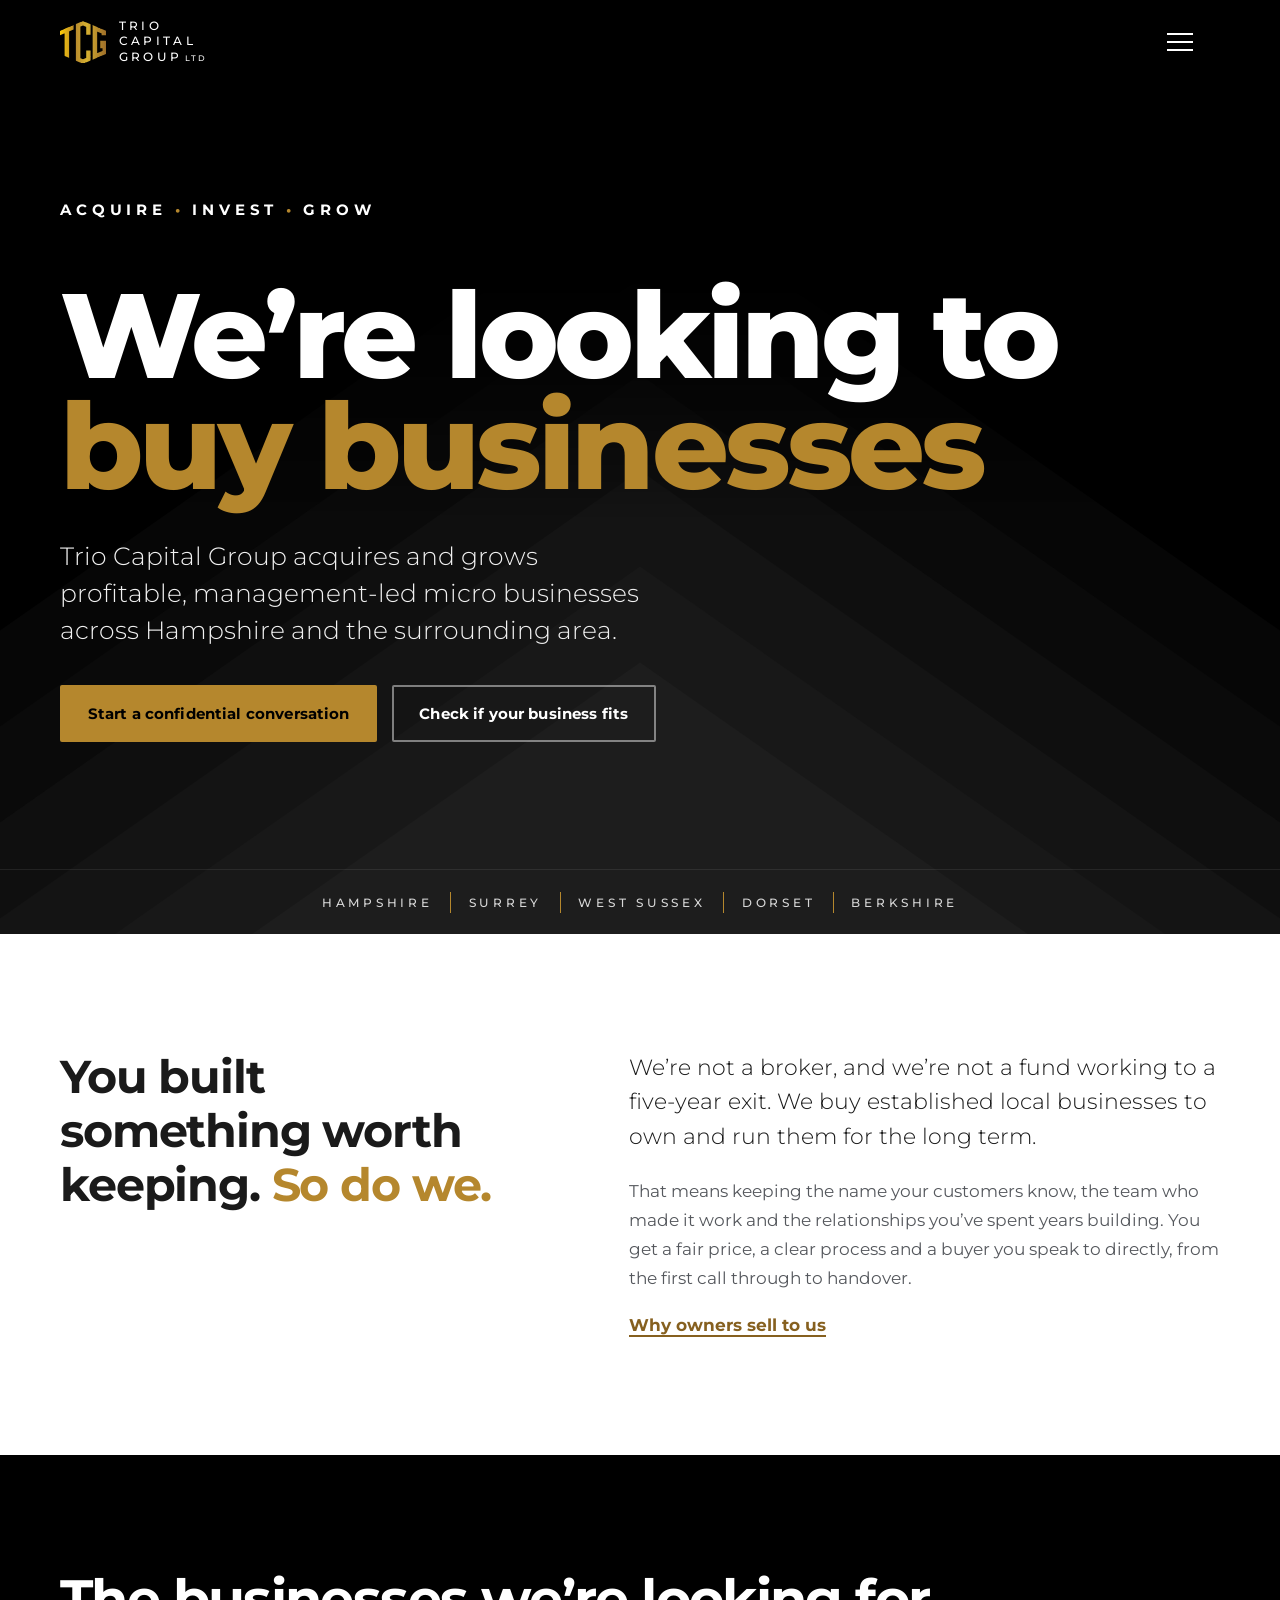
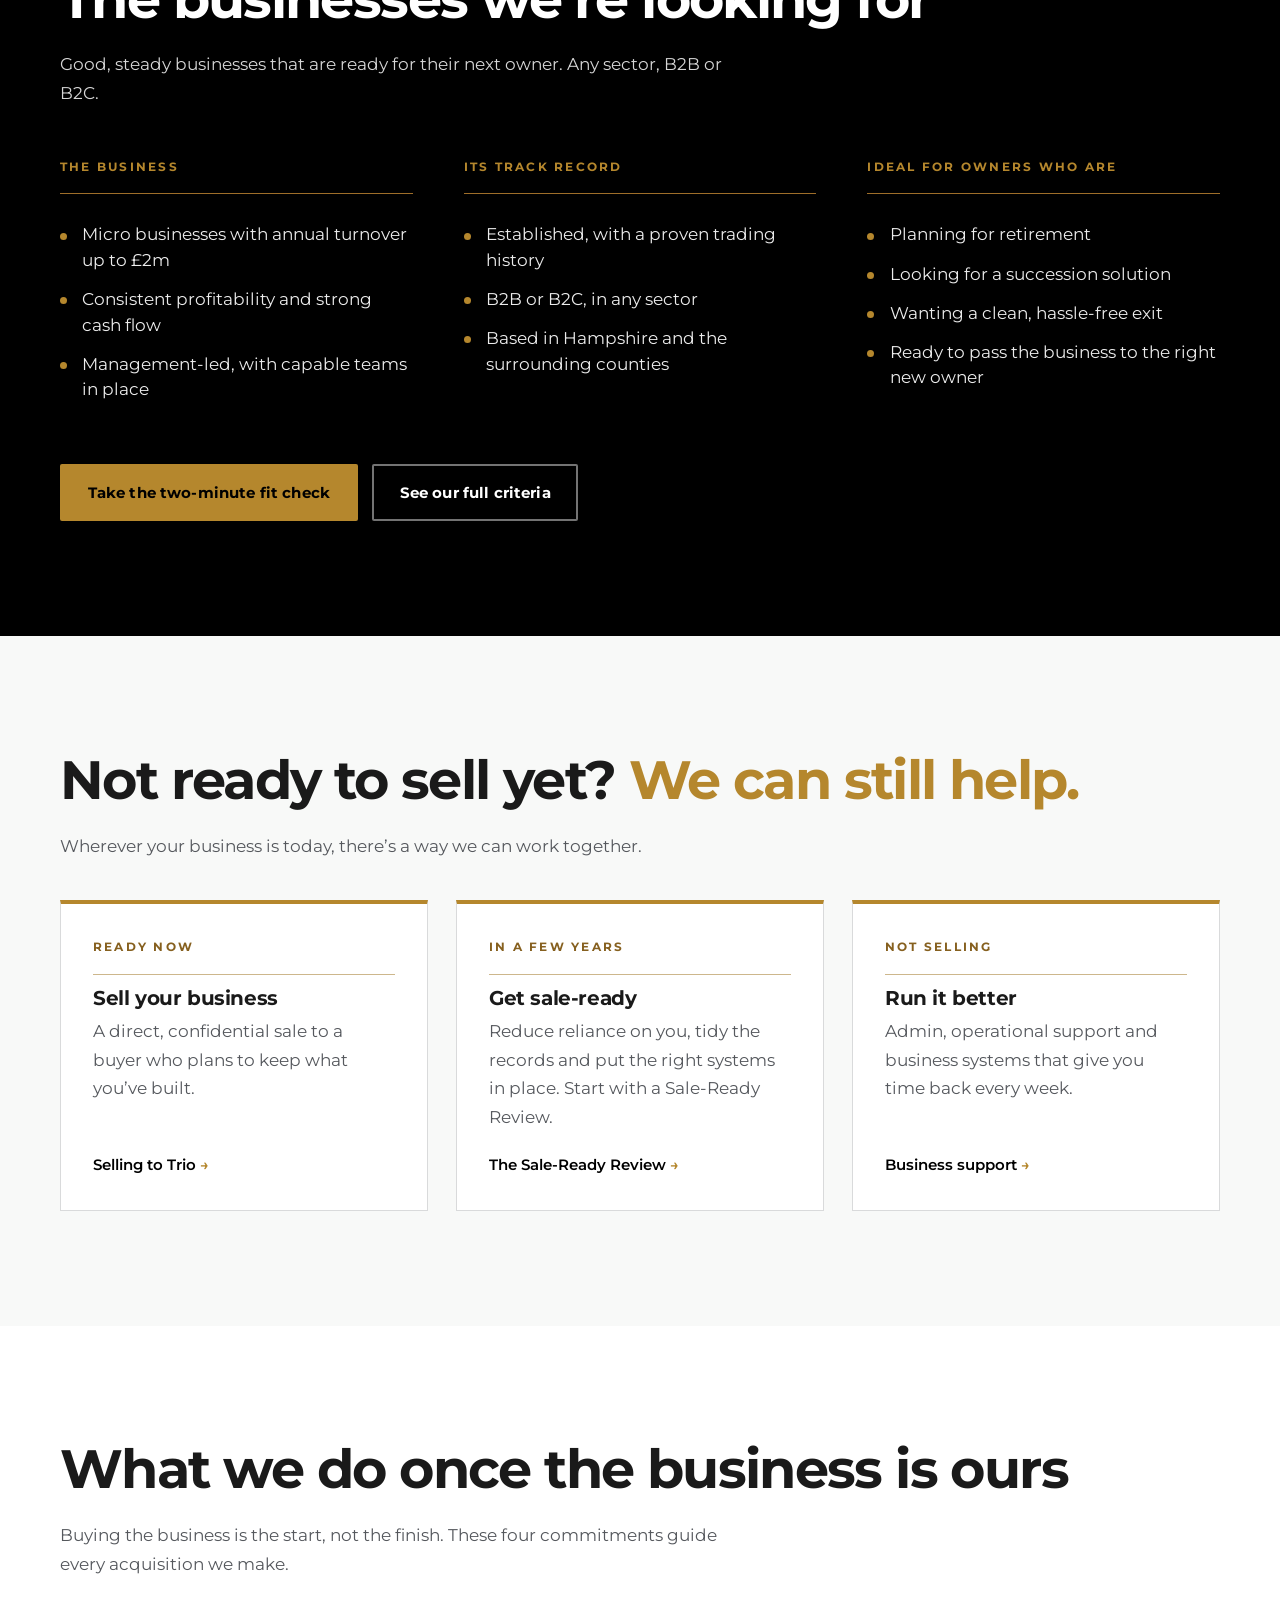
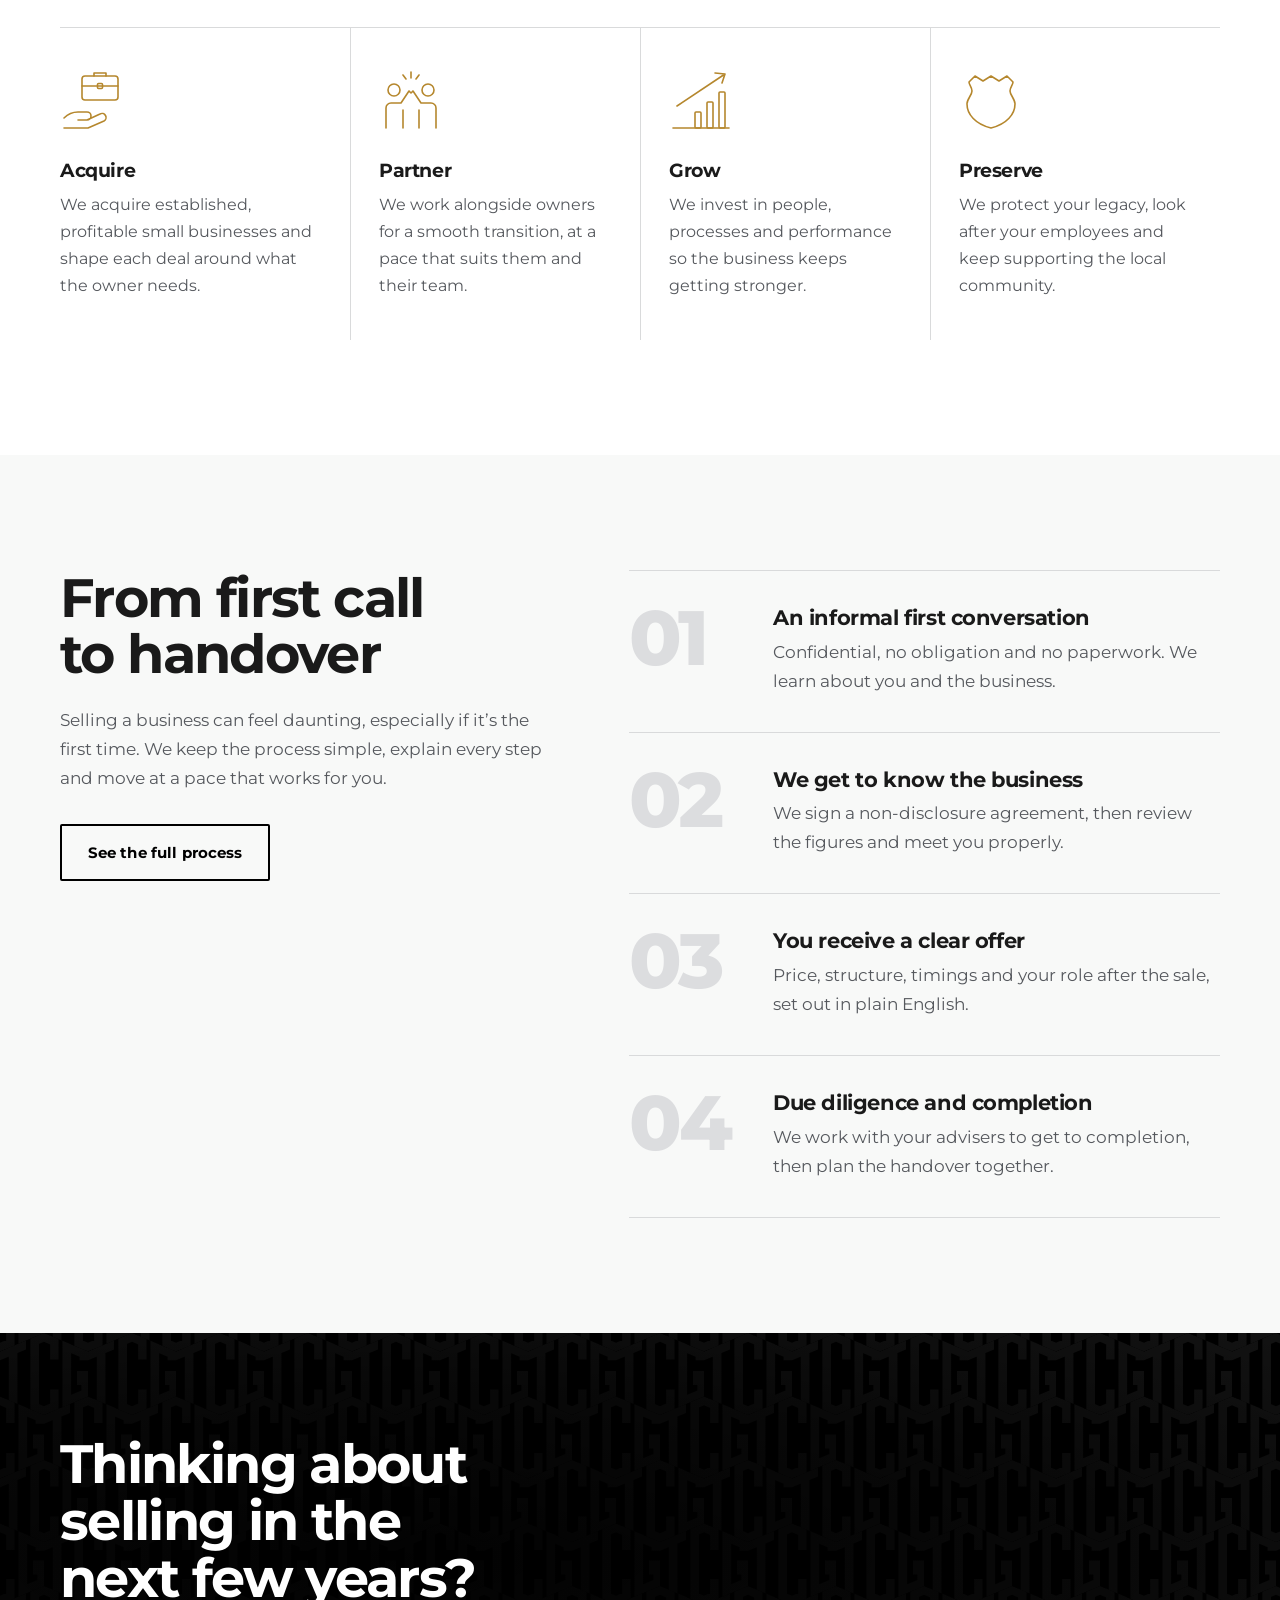
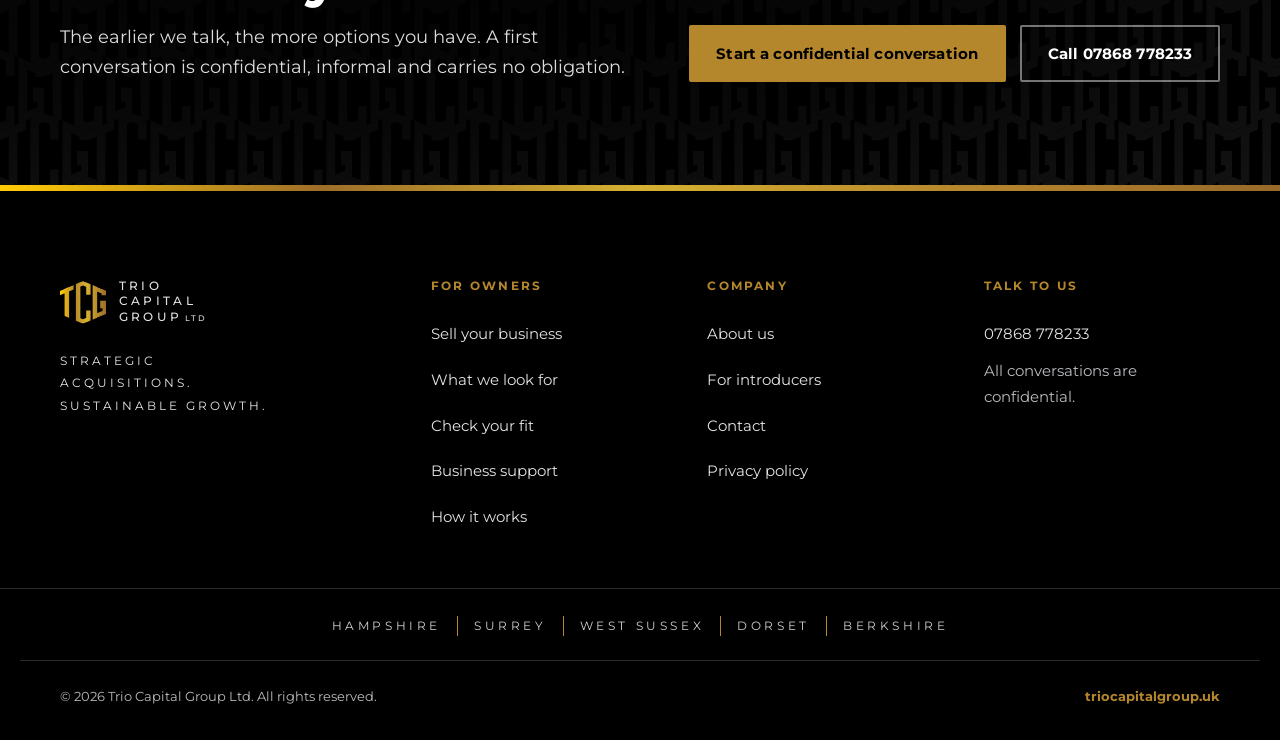
==== commit 5103d99b: "Add files via upload" ====
--- a/index.html
+++ b/index.html
@@ -25,7 +25,7 @@
 <link rel="preconnect" href="https://fonts.gstatic.com" crossorigin>
 <link href="https://fonts.googleapis.com/css2?family=Montserrat:wght@300;400;500;700;800&display=swap" rel="stylesheet">
 <link rel="stylesheet" href="/style.css">
-<script type="application/ld+json">{"@context": "https://schema.org", "@type": "Organization", "name": "Trio Capital Group Ltd", "url": "https://triocapitalgroup.uk", "logo": "https://triocapitalgroup.uk/logo-mark.svg", "slogan": "Strategic acquisitions. Sustainable growth.", "description": "Trio Capital Group acquires and grows profitable, management-led micro businesses across Hampshire and the surrounding area.", "areaServed": [{"@type": "AdministrativeArea", "name": "Hampshire"}, {"@type": "AdministrativeArea", "name": "Surrey"}, {"@type": "AdministrativeArea", "name": "West Sussex"}, {"@type": "AdministrativeArea", "name": "Dorset"}, {"@type": "AdministrativeArea", "name": "Berkshire"}], "contactPoint": {"@type": "ContactPoint", "telephone": "+447868778233", "email": "lainey@triocapitalgroup.uk", "contactType": "Business acquisitions", "areaServed": "GB"}}</script>
+<script type="application/ld+json">{"@context": "https://schema.org", "@type": "Organization", "name": "Trio Capital Group Ltd", "url": "https://triocapitalgroup.uk", "logo": "https://triocapitalgroup.uk/logo-mark.svg", "slogan": "Strategic acquisitions. Sustainable growth.", "description": "Trio Capital Group acquires and grows profitable, management-led micro businesses across Hampshire and the surrounding area.", "areaServed": [{"@type": "AdministrativeArea", "name": "Hampshire"}, {"@type": "AdministrativeArea", "name": "Surrey"}, {"@type": "AdministrativeArea", "name": "West Sussex"}, {"@type": "AdministrativeArea", "name": "Dorset"}, {"@type": "AdministrativeArea", "name": "Berkshire"}], "contactPoint": {"@type": "ContactPoint", "telephone": "+447868778233", "contactType": "Business acquisitions", "areaServed": "GB"}}</script>
 </head>
 <body>
 <a class="skip-link" href="#main">Skip to content</a>
@@ -35,7 +35,7 @@
     <button class="nav-toggle" type="button" aria-expanded="false" aria-controls="nav-links"><span></span><span class="sr-only">Menu</span></button>
     <nav aria-label="Main">
       <ul class="nav-links" id="nav-links">
-        <li><a href="/sell-your-business">Sell your business</a></li><li><a href="/what-we-look-for">What we look for</a></li><li><a href="/how-it-works">How it works</a></li><li><a href="/about">About us</a></li><li><a href="/introducers">Introducers</a></li>
+        <li><a href="/sell-your-business">Sell your business</a></li><li><a href="/business-services">Business support</a></li><li><a href="/what-we-look-for">What we look for</a></li><li><a href="/how-it-works">How it works</a></li><li><a href="/about">About us</a></li><li><a href="/introducers">Introducers</a></li>
         <li><a class="btn btn-gold" href="/contact">Start a conversation</a></li>
       </ul>
     </nav>
@@ -106,6 +106,19 @@
   </div>
 </section>
 
+
+<section class="sec sec-paper" aria-labelledby="routes-title">
+  <div class="wrap">
+    <h2 class="h2" id="routes-title">Not ready to sell yet? <span class="gold">We can still help.</span></h2>
+    <p class="measure muted" style="margin-bottom:2.5rem">Wherever your business is today, there&rsquo;s a way we can work together.</p>
+    <div class="routes">
+      <a class="route route-link" href="/sell-your-business"><span class="label">Ready now</span><h3>Sell your business</h3><p>A direct, confidential sale to a buyer who plans to keep what you&rsquo;ve built.</p><span class="route-go">Selling to Trio</span></a>
+      <a class="route route-link" href="/business-services"><span class="label">In a few years</span><h3>Get sale-ready</h3><p>Reduce reliance on you, tidy the records and put the right systems in place. Start with a Sale-Ready Review.</p><span class="route-go">The Sale-Ready Review</span></a>
+      <a class="route route-link" href="/business-services#services-title"><span class="label">Not selling</span><h3>Run it better</h3><p>Admin, operational support and business systems that give you time back every week.</p><span class="route-go">Business support</span></a>
+    </div>
+  </div>
+</section>
+
 <section class="sec" aria-labelledby="pillars-title">
   <div class="wrap">
     <h2 class="h2" id="pillars-title">What we do once the business is ours</h2>
@@ -160,6 +173,7 @@
         <li><a href="/sell-your-business">Sell your business</a></li>
         <li><a href="/what-we-look-for">What we look for</a></li>
         <li><a href="/what-we-look-for#fit-checker">Check your fit</a></li>
+        <li><a href="/business-services">Business support</a></li>
         <li><a href="/how-it-works">How it works</a></li>
       </ul>
     </div>
@@ -176,7 +190,6 @@
       <h2>Talk to us</h2>
       <ul>
         <li><a href="tel:+447868778233">07868 778233</a></li>
-        <li><a href="mailto:lainey@triocapitalgroup.uk">lainey@triocapitalgroup.uk</a></li>
         <li>All conversations are confidential.</li>
       </ul>
     </div>
--- a/style.css
+++ b/style.css
@@ -131,7 +131,7 @@
 .nav-open .nav-toggle span::before { transform: translateY(8px) rotate(45deg); }
 .nav-open .nav-toggle span::after { transform: translateY(-8px) rotate(-45deg); }
 
-@media (max-width: 1080px) {
+@media (max-width: 1280px) {
   .nav-toggle { display: inline-flex; margin-left: auto; margin-right: -.5rem; }
   .nav-links {
     position: fixed; inset: var(--nav-h) 0 0 0; background: var(--black);
@@ -496,3 +496,57 @@
 .site-footer li { margin-bottom: .1rem; }
 /* County strip slightly larger for legibility */
 .county-strip ul { font-size: .78rem; }
+
+/* Hero: soften the top of the roof layers so no hard line sits behind the headline,
+   and give the strapline more room above the heading */
+.hero-roofs {
+  -webkit-mask-image: linear-gradient(to bottom, transparent 0, #000 38%);
+          mask-image: linear-gradient(to bottom, transparent 0, #000 38%);
+}
+.hero-strap { margin-bottom: clamp(2.25rem, 4.5vw, 3.75rem); }
+
+/* ---------- Business services ---------- */
+.service { border-top: 1px solid var(--rule); padding: clamp(2rem, 4vw, 3rem) 0; }
+.service:last-child { border-bottom: 1px solid var(--rule); }
+.service-head { display: flex; justify-content: space-between; align-items: flex-end; gap: 1rem 2rem; flex-wrap: wrap; margin-bottom: 1rem; }
+.service-head .label { margin-bottom: .6rem; }
+.service-head h3 { font-size: clamp(1.4rem, 2.6vw, 1.9rem); font-weight: 700; letter-spacing: -.01em; }
+.rate { font-size: 1rem; color: var(--muted); white-space: nowrap; }
+.rate b { font-size: clamp(1.6rem, 3vw, 2.2rem); font-weight: 800; color: var(--gold-deep, #9e6e29); margin-right: .25rem; letter-spacing: -.02em; }
+.service-intro { max-width: 60ch; color: var(--muted); margin-bottom: 2rem; }
+.service-grid { display: grid; grid-template-columns: repeat(4, minmax(0, 1fr)); gap: 2rem clamp(1.25rem, 3vw, 2.5rem); }
+.dot-list.cols { columns: 2; column-gap: clamp(2rem, 5vw, 4rem); }
+.dot-list.cols li { break-inside: avoid; }
+.tools { display: grid; grid-template-columns: repeat(3, minmax(0, 1fr)); gap: 1px; background: var(--rule); border: 1px solid var(--rule); }
+.tool { background: var(--white); padding: 1.5rem; }
+.tool h4 { font-size: 1.02rem; font-weight: 700; margin-bottom: .4rem; }
+.tool p { font-size: .95rem; color: var(--muted); margin: 0; }
+.routes { display: grid; grid-template-columns: repeat(3, minmax(0, 1fr)); gap: clamp(1rem, 2.5vw, 1.75rem); }
+.route { background: var(--white); border: 1px solid var(--rule); border-top: 4px solid var(--gold); padding: clamp(1.5rem, 3vw, 2rem); }
+.route h3 { font-size: 1.25rem; margin-bottom: .5rem; }
+.route p { color: var(--muted); margin: 0; }
+.route-link { display: flex; flex-direction: column; text-decoration: none; color: inherit; transition: transform .2s var(--ease), box-shadow .2s var(--ease); }
+.route-link p { flex: 1; }
+.route-link:hover { transform: translateY(-3px); box-shadow: 0 14px 30px -18px rgba(0,0,0,.35); }
+.route-go { margin-top: 1.25rem; font-weight: 600; font-size: .95rem; color: var(--black); }
+.route-go::after { content: " \2192"; color: var(--gold); }
+.route-link .label { margin-bottom: .75rem; }
+.form-switch { font-size: .95rem; margin-bottom: 1.5rem; padding-bottom: 1.25rem; border-bottom: 1px solid var(--rule); }
+.form-card > h2 { font-size: 1.5rem; margin-bottom: .4rem; }
+.result-ready { margin: 1.5rem 0; padding: 1.25rem 1.5rem; border-left: 4px solid var(--gold); background: var(--paper); }
+.result-ready h3 { font-size: 1.1rem; margin-bottom: .4rem; }
+.result-ready p { margin: 0 0 .6rem; }
+@media (max-width: 960px) {
+  .service-grid { grid-template-columns: repeat(2, minmax(0, 1fr)); }
+  .tools { grid-template-columns: repeat(2, minmax(0, 1fr)); }
+  .routes { grid-template-columns: 1fr; }
+}
+@media (max-width: 620px) {
+  .service-grid, .tools { grid-template-columns: 1fr; }
+  .dot-list.cols { columns: 1; }
+  .rate { white-space: normal; }
+}
+
+.nav-links { flex-wrap: nowrap; }
+.nav-links a { white-space: nowrap; }
+.h2 .gold { color: var(--gold); }
